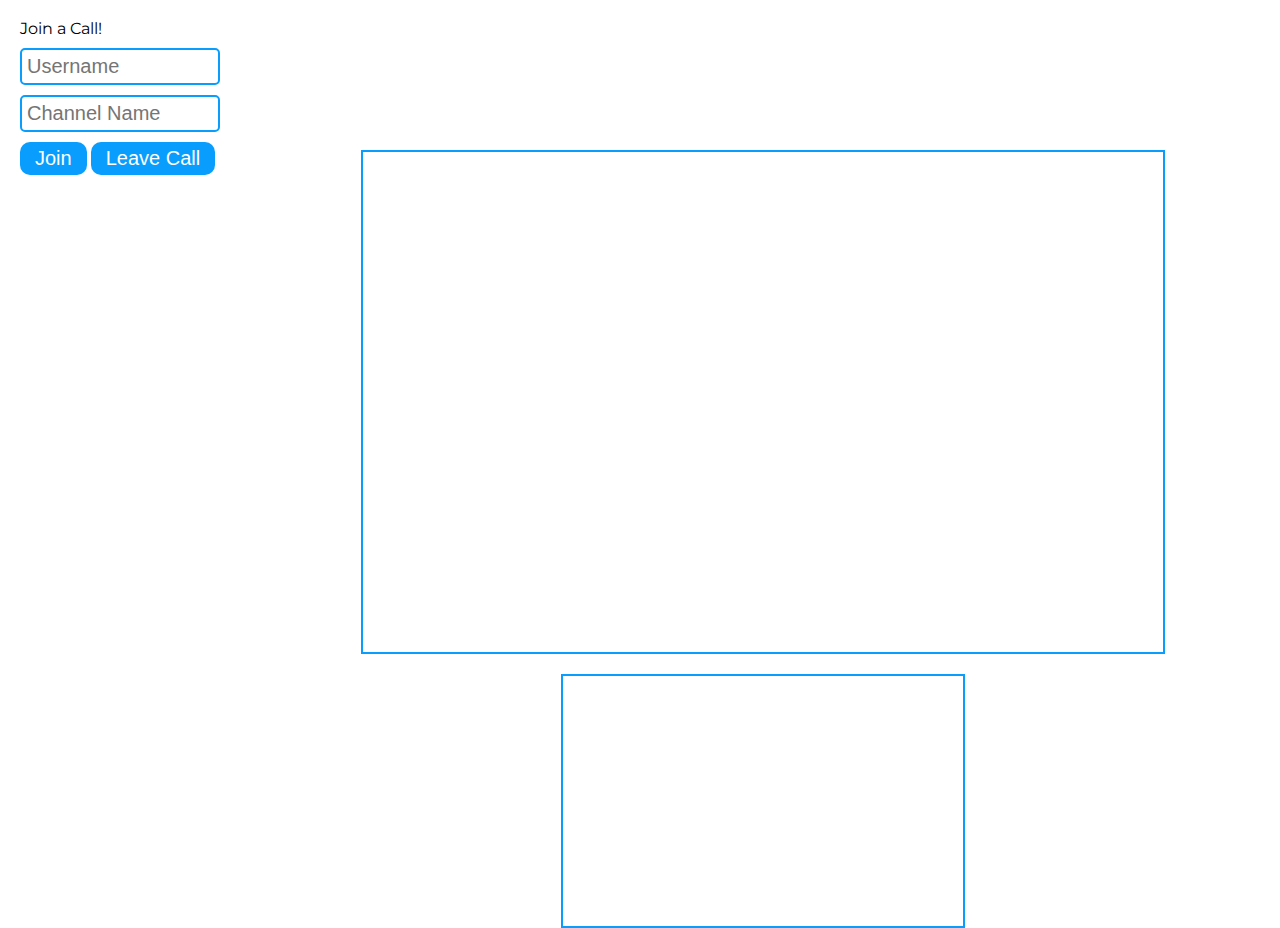
==== videoCall.html @ fb31dd73 "added leaving call function" ====
<!DOCTYPE html>
<html lang="en">

<head>
    <meta charset="UTF-8">
    <meta name="viewport" content="width=device-width, initial-scale=1.0">
    <meta http-equiv="X-UA-Compatible" content="ie=edge">
    <title>Video Calling Application</title>
    <link rel="stylesheet" href="styles.css" />
    <link rel="preconnect" href="https://fonts.gstatic.com">
    <link href="https://fonts.googleapis.com/css2?family=Montserrat&display=swap" rel="stylesheet">
</head>

<body>
    <div class="flexContainer">
        <div class="left-pane">
            <div class="logoSmall">
                <img src="assets/agoraLogo.png" alt="" class="logoElement">
            </div>
            <span class="headingText">Join a Call!            </span>
            <input type="text" id="username" placeholder="Username" />
            <input type="text" id="channelName" placeholder="Channel Name" />
            <button class="submitButton" id="join"> Join</button>
            <button class="submitButton" id="leave"> Leave Call</button>
        </div>
        <div class="right-container">
            <div class="right-pane">
                <div id="SelfStream"> </div>
                <div id="remoteStream"> </div>
            </div>
        </div>
    </div>
    <script src="https://cdn.agora.io/sdk/release/AgoraRTCSDK-3.0.0.js"></script>
    <script src="agora.js"></script>
</body>

</html>
---- styles.css ----
/* body {
    font-family: 'Roboto', sans-serif;
    font-family: 'Roboto Mono', monospace;
    display: flex;
}

.left-pane {
    float: left;
    background-color: white;
    width: 25vw;
    height: 100vh;
    padding-left: 10px;
    padding-right: 10px;
}

.right-pane {
    flex: 1;
    background-color: #099dfd;
    height: 100vh;
    display: flex;
    align-items: center;
    flex-direction: column;
}

img {
    max-width: 100%;
    max-height: 100%;
}

.img-container {
    width: 240px;
    margin: 60px auto 0 auto;
}

.form-container {
    margin-top: 100px;
    font-size: 23px;
}

input {
    margin-top: 20px;
    border: 2px solid #099dfd;
    width: 90%;
    font-size: 17px;
    border-radius: 5px;
    padding-right: 5px;
    padding-left: 5px;
}

button {
    border: none;
    margin-top: 20px;
    font-size: 17px;
    border-radius: 5px;
    color: white;
    background-color: #099dfd;
    padding-inline: 20px;
}

button:hover {
    background-color: #5abdff;
}

.illustration-container {
    margin-top: 100px;
    background-color: #ffffff59;
    width: 600px;
    height: 600px;
    border-radius: 300px;
    display: flex;
    align-items: center;
    justify-content: center;
}

.illustration-img-container {
    margin-top: 100px;
    width: 400px;
    height: 400px;
}

#tagline {
    margin-top: 200px;
    font-size: 32px;
    color: white;
}

.right-container {
    display: flex;
    width: 100%;
    height: 100%;
    flex-direction: column;
    align-items: center;
}

.flexContainer {
    display: flex;
    flex-direction: row;
}

#SelfStream {
    margin-top: 150px;
    justify-self: center;
    border: #099dfd;
    height: 500px;
    width: 800px;
}

#remoteStream {
    text-align: left;
    margin-top: 20px;
    justify-self: center;
    border: #099dfd;
    height: 250px;
    width: 400px;
} */

body {
    margin: 0;
    padding: 0;
    font-family: 'Montserrat', sans-serif;
}

#container {
    background-color: #099dfd;
}

.left-pane {
    background-color: white;
    width: 20vw;
    height: 100vh;
    padding-left: 20px;
    padding-right: 20px;
}

.logo {
    width: 60%;
    padding-top: 30px;
    margin: 0 auto;
}

#img-container {
    max-width: 100%;
    max-height: 100%;
}

.loginContainer {
    margin-top: 20vh;
}

#headingText {
    font-size: 1.5rem;
}

#highlighted {
    color: #099dfd;
}

#email {
    margin-top: 20px;
}

input {
    margin-top: 10px;
    padding: 5px;
    width: 90%;
    font-size: 1.25rem;
    border: 2px solid #099dfd;
    border-radius: 5px;
}

.submitButton {
    background-color: #099dfd;
    margin-top: 10px;
    padding-top: 5px;
    padding-bottom: 5px;
    padding-right: 15px;
    padding-left: 15px;
    color: white;
    border: none;
    font-size: 1.25rem;
    border-radius: 10px;
}

#flexContainer {
    display: flex;
    flex-direction: row;
}

#right-pane {
    flex: 1;
    text-align: center;
}

#circleContainer {
    display: flex;
    margin: 0 auto;
    margin-top: 60px;
    width: 650px;
    height: 650px;
    border-radius: 1000px;
    background-color: #ffffff4b;
    justify-items: center;
    margin-bottom: 100px;
}

#illustration {
    max-width: 100%;
    max-height: 100%;
}

#illustrationContainer {
    width: 500px;
    margin: auto;
    padding-bottom: 45px;
}

#bottomText {
    font-size: 1.75rem;
    color: white;
}

.right-container {
    display: flex;
    width: 100%;
    height: 100%;
    flex-direction: column;
    align-items: center;
}

.flexContainer {
    display: flex;
    flex-direction: row;
}

#SelfStream {
    margin-top: 150px;
    justify-self: center;
    border: 2px solid #099dfd;
    width: 800px;
    height: 500px;
}

#remoteStream {
    text-align: left;
    margin-top: 20px;
    justify-self: center;
    border: 2px solid #099dfd;
    width: 400px;
    height: 250px;
}
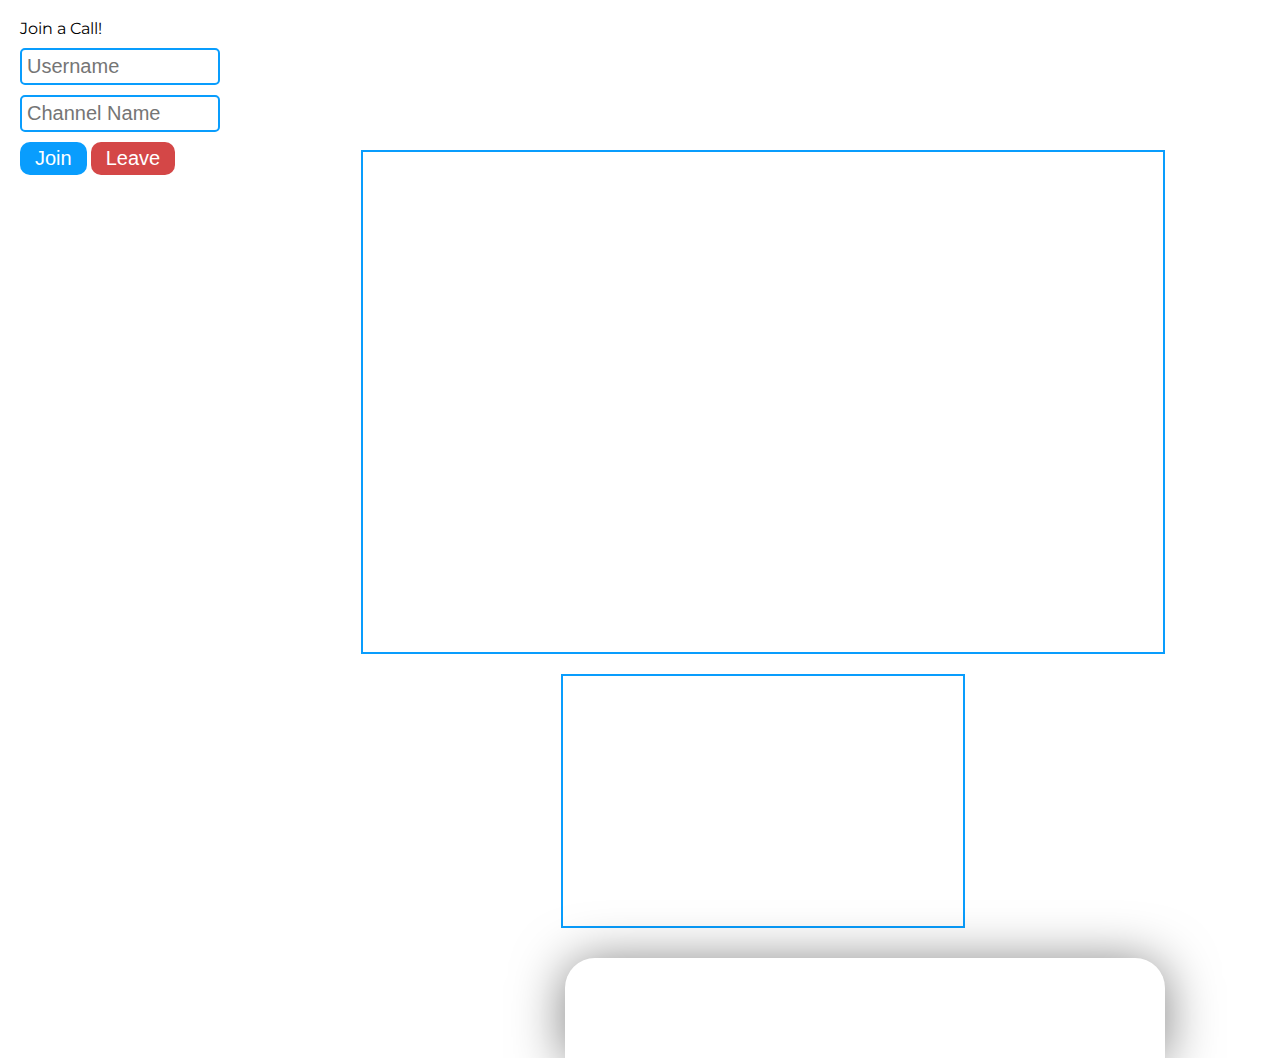
==== commit 40188b1a: "pushing all code" ====
--- a/videoCall.html
+++ b/videoCall.html
@@ -9,6 +9,8 @@
     <link rel="stylesheet" href="styles.css" />
     <link rel="preconnect" href="https://fonts.gstatic.com">
     <link href="https://fonts.googleapis.com/css2?family=Montserrat&display=swap" rel="stylesheet">
+    <link rel="stylesheet" href="https://cdnjs.cloudflare.com/ajax/libs/font-awesome/5.15.3/css/all.min.css" integrity="sha512-iBBXm8fW90+nuLcSKlbmrPcLa0OT92xO1BIsZ+ywDWZCvqsWgccV3gFoRBv0z+8dLJgyAHIhR35VZc2oM/gI1w==" crossorigin="anonymous" referrerpolicy="no-referrer"
+    />
 </head>
 
 <body>
@@ -21,12 +23,21 @@
             <input type="text" id="username" placeholder="Username" />
             <input type="text" id="channelName" placeholder="Channel Name" />
             <button class="submitButton" id="join"> Join</button>
-            <button class="submitButton" id="leave"> Leave Call</button>
+            <button class="submitButton" id="leave" style="background-color:  rgb(212, 71, 71);"> Leave</button>
         </div>
         <div class="right-container">
             <div class="right-pane">
                 <div id="SelfStream"> </div>
                 <div id="remoteStream"> </div>
+                <div class="controls">
+                    <div class="icon" id="video-mute">
+                        <i class="fa fa-video-slash fa-2x" style="color: #099dfd;"></i>
+                    </div>
+                    <div class="icon" id="audio-mute">
+                        <i class="fa fa-microphone-slash fa-2x" style="color: #099dfd;"></i>
+                    </div>
+                </div>
+
             </div>
         </div>
     </div>
--- a/styles.css
+++ b/styles.css
@@ -247,4 +247,27 @@
     border: 2px solid #099dfd;
     width: 400px;
     height: 250px;
+}
+
+.controls {
+    justify-self: end;
+    display: flex;
+    flex-direction: row;
+    align-items: center;
+    justify-content: space-evenly;
+    margin-top: 30px;
+    margin-bottom: 0px;
+    height: 100px;
+    width: 600px;
+    background: white;
+    border-top-left-radius: 30px;
+    border-top-right-radius: 30px;
+    box-shadow: 0px 4px 52px rgba(0, 0, 0, 0.514);
+}
+
+.icon {
+    height: 40px;
+    width: 50px;
+    margin: 20px;
+    cursor: pointer;
 }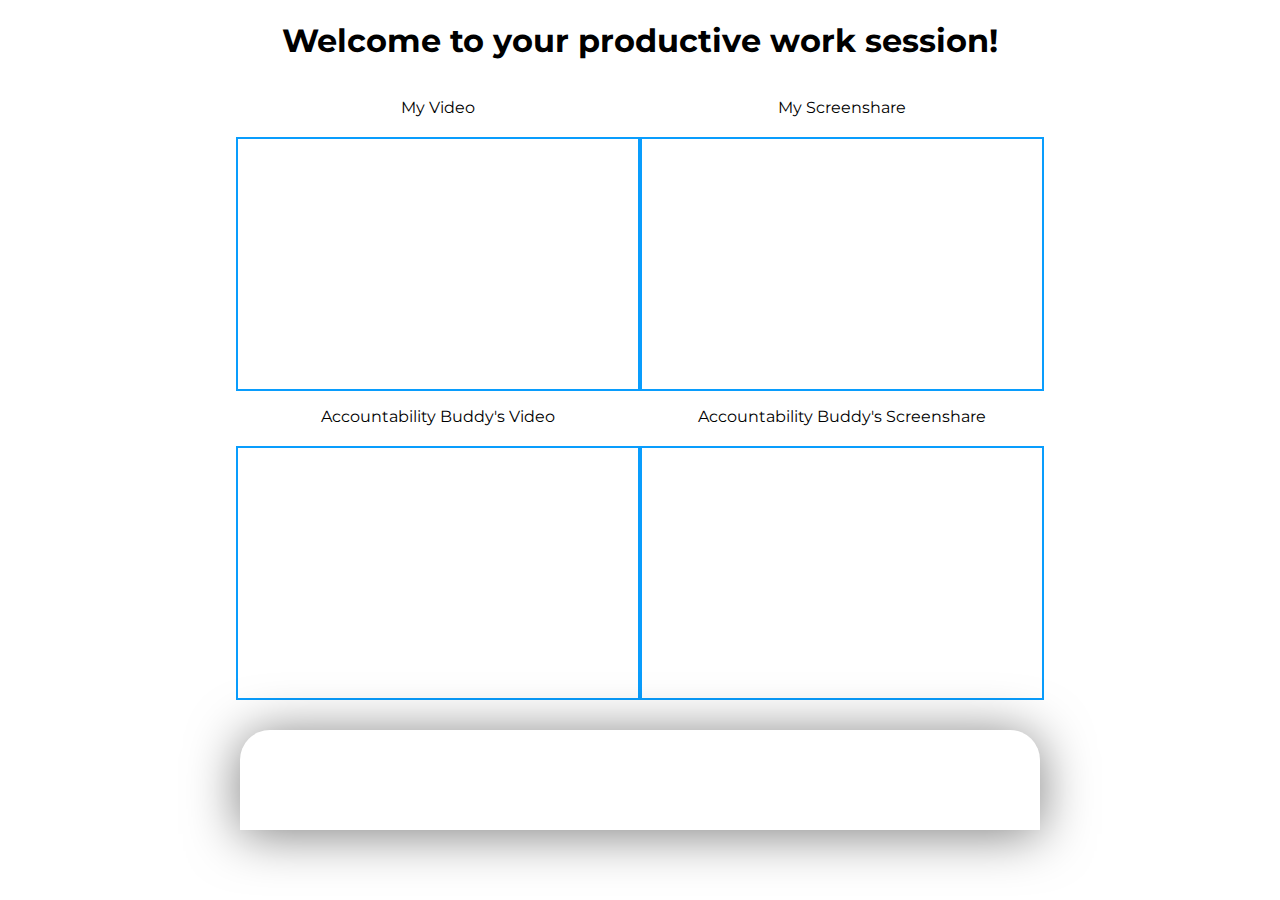
==== commit 832ea355: "new UI for videocall" ====
--- a/videoCall.html
+++ b/videoCall.html
@@ -14,31 +14,42 @@
 </head>
 
 <body>
-    <div class="flexContainer">
-        <div class="left-pane">
-            <div class="logoSmall">
-                <img src="assets/agoraLogo.png" alt="" class="logoElement">
-            </div>
-            <span class="headingText">Join a Call!            </span>
-            <input type="text" id="username" placeholder="Username" />
-            <input type="text" id="channelName" placeholder="Channel Name" />
-            <button class="submitButton" id="join"> Join</button>
-            <button class="submitButton" id="leave" style="background-color:  rgb(212, 71, 71);"> Leave</button>
-        </div>
+    <div>
         <div class="right-container">
-            <div class="right-pane">
-                <div id="SelfStream"> </div>
-                <div id="remoteStream"> </div>
-                <div class="controls">
-                    <div class="icon" id="video-mute">
-                        <i class="fa fa-video-slash fa-2x" style="color: #099dfd;"></i>
-                    </div>
-                    <div class="icon" id="audio-mute">
-                        <i class="fa fa-microphone-slash fa-2x" style="color: #099dfd;"></i>
-                    </div>
+            <h1>Welcome to your productive work session!</h1>
+            <div class="flexContainer">
+                <div>
+                    <p class="text">My Video</p>
+                    <div id="SelfStream"> </div>
+                </div>
+
+                <div>
+                    <p class="text"> My Screenshare</p>
+                    <div id="SelfStream"> </div>
+
                 </div>
 
             </div>
+            <div class="flexContainer">
+                <div>
+                    <p class="text">Accountability Buddy's Video</p>
+                    <div id="remoteStream"> </div>
+                </div>
+                <div>
+                    <p class="text">Accountability Buddy's Screenshare</p>
+                    <div id="remoteStream"> </div>
+                </div>
+            </div>
+
+            <div class="controls">
+                <div class="icon" id="video-mute">
+                    <i class="fa fa-video-slash fa-2x" style="color: #099dfd;"></i>
+                </div>
+                <div class="icon" id="audio-mute">
+                    <i class="fa fa-microphone-slash fa-2x" style="color: #099dfd;"></i>
+                </div>
+            </div>
+
         </div>
     </div>
     <script src="https://cdn.agora.io/sdk/release/AgoraRTCSDK-3.0.0.js"></script>
--- a/styles.css
+++ b/styles.css
@@ -233,11 +233,17 @@
 }
 
 #SelfStream {
-    margin-top: 150px;
+    /* margin-top: 150px;
     justify-self: center;
     border: 2px solid #099dfd;
     width: 800px;
-    height: 500px;
+    height: 500px; */
+    text-align: left;
+    margin-top: 20px;
+    justify-self: center;
+    border: 2px solid #099dfd;
+    width: 400px;
+    height: 250px;
 }
 
 #remoteStream {
@@ -258,7 +264,7 @@
     margin-top: 30px;
     margin-bottom: 0px;
     height: 100px;
-    width: 600px;
+    width: 800px;
     background: white;
     border-top-left-radius: 30px;
     border-top-right-radius: 30px;
@@ -270,4 +276,8 @@
     width: 50px;
     margin: 20px;
     cursor: pointer;
+}
+
+.text {
+    text-align: center;
 }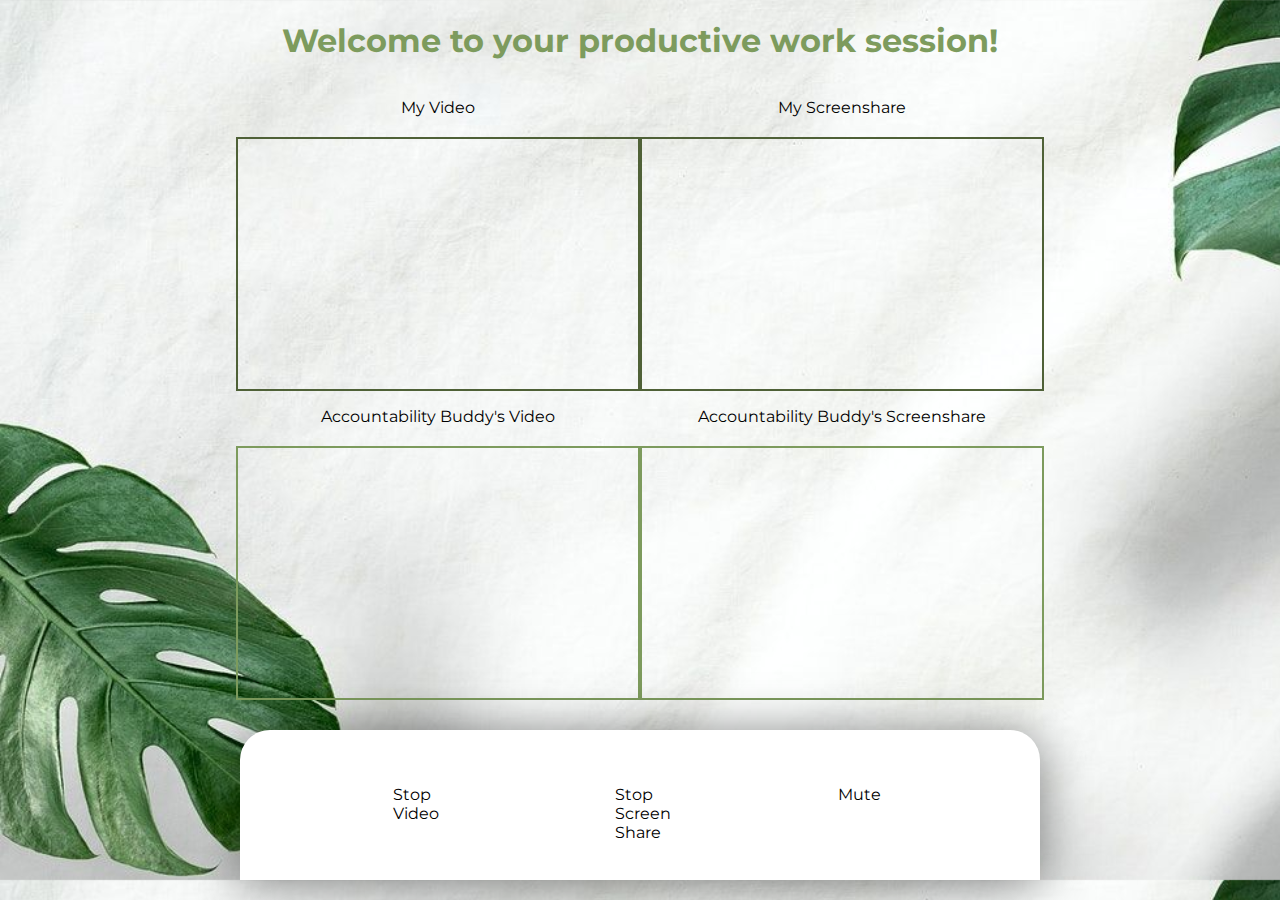
==== commit 0787e888: "added background and some styling" ====
--- a/videoCall.html
+++ b/videoCall.html
@@ -16,7 +16,7 @@
 <body>
     <div>
         <div class="right-container">
-            <h1>Welcome to your productive work session!</h1>
+            <h1 style="color: #7d9b5d;">Welcome to your productive work session!</h1>
             <div class="flexContainer">
                 <div>
                     <p class="text">My Video</p>
@@ -25,7 +25,7 @@
 
                 <div>
                     <p class="text"> My Screenshare</p>
-                    <div id="SelfStream"> </div>
+                    <div id="SelfScreen"> </div>
 
                 </div>
 
@@ -37,16 +37,19 @@
                 </div>
                 <div>
                     <p class="text">Accountability Buddy's Screenshare</p>
-                    <div id="remoteStream"> </div>
+                    <div id="remoteScreen"> </div>
                 </div>
             </div>
 
             <div class="controls">
                 <div class="icon" id="video-mute">
-                    <i class="fa fa-video-slash fa-2x" style="color: #099dfd;"></i>
+                    <i class="fa fa-video-slash fa-2x" style="color: #4f6137;"></i> Stop Video
+                </div>
+                <div class="icon" id="screenshare-mute">
+                    <i class="far fa-stop-circle fa-2x" style="color: #4f6137;"></i> Stop Screen Share
                 </div>
                 <div class="icon" id="audio-mute">
-                    <i class="fa fa-microphone-slash fa-2x" style="color: #099dfd;"></i>
+                    <i class="fa fa-microphone-slash fa-2x" style="color: #4f6137;"></i> Mute
                 </div>
             </div>
 
--- a/styles.css
+++ b/styles.css
@@ -1,123 +1,9 @@
-/* body {
-    font-family: 'Roboto', sans-serif;
-    font-family: 'Roboto Mono', monospace;
-    display: flex;
-}
-
-.left-pane {
-    float: left;
-    background-color: white;
-    width: 25vw;
-    height: 100vh;
-    padding-left: 10px;
-    padding-right: 10px;
-}
-
-.right-pane {
-    flex: 1;
-    background-color: #099dfd;
-    height: 100vh;
-    display: flex;
-    align-items: center;
-    flex-direction: column;
-}
-
-img {
-    max-width: 100%;
-    max-height: 100%;
-}
-
-.img-container {
-    width: 240px;
-    margin: 60px auto 0 auto;
-}
-
-.form-container {
-    margin-top: 100px;
-    font-size: 23px;
-}
-
-input {
-    margin-top: 20px;
-    border: 2px solid #099dfd;
-    width: 90%;
-    font-size: 17px;
-    border-radius: 5px;
-    padding-right: 5px;
-    padding-left: 5px;
-}
-
-button {
-    border: none;
-    margin-top: 20px;
-    font-size: 17px;
-    border-radius: 5px;
-    color: white;
-    background-color: #099dfd;
-    padding-inline: 20px;
-}
-
-button:hover {
-    background-color: #5abdff;
-}
-
-.illustration-container {
-    margin-top: 100px;
-    background-color: #ffffff59;
-    width: 600px;
-    height: 600px;
-    border-radius: 300px;
-    display: flex;
-    align-items: center;
-    justify-content: center;
-}
-
-.illustration-img-container {
-    margin-top: 100px;
-    width: 400px;
-    height: 400px;
-}
-
-#tagline {
-    margin-top: 200px;
-    font-size: 32px;
-    color: white;
-}
-
-.right-container {
-    display: flex;
-    width: 100%;
-    height: 100%;
-    flex-direction: column;
-    align-items: center;
-}
-
-.flexContainer {
-    display: flex;
-    flex-direction: row;
-}
-
-#SelfStream {
-    margin-top: 150px;
-    justify-self: center;
-    border: #099dfd;
-    height: 500px;
-    width: 800px;
-}
-
-#remoteStream {
-    text-align: left;
-    margin-top: 20px;
-    justify-self: center;
-    border: #099dfd;
-    height: 250px;
-    width: 400px;
-} */
-
 body {
     margin: 0;
     padding: 0;
     font-family: 'Montserrat', sans-serif;
+    background-image: url("assets/background1.jpg");
+    background-size: cover;
 }
 
 #container {
@@ -241,7 +127,30 @@
     text-align: left;
     margin-top: 20px;
     justify-self: center;
+    border: 2px solid #4f6137;
+    width: 400px;
+    height: 250px;
+}
+
+#remoteScreen {
+    text-align: left;
+    margin-top: 20px;
+    justify-self: center;
+    border: 2px solid #7d9b5d;
+    width: 400px;
+    height: 250px;
+}
+
+#SelfScreen {
+    /* margin-top: 150px;
+    justify-self: center;
     border: 2px solid #099dfd;
+    width: 800px;
+    height: 500px; */
+    text-align: left;
+    margin-top: 20px;
+    justify-self: center;
+    border: 2px solid #4f6137;
     width: 400px;
     height: 250px;
 }
@@ -250,7 +159,7 @@
     text-align: left;
     margin-top: 20px;
     justify-self: center;
-    border: 2px solid #099dfd;
+    border: 2px solid #7d9b5d;
     width: 400px;
     height: 250px;
 }
@@ -263,9 +172,9 @@
     justify-content: space-evenly;
     margin-top: 30px;
     margin-bottom: 0px;
-    height: 100px;
+    height: 150px;
     width: 800px;
-    background: white;
+    background: rgb(255, 255, 255);
     border-top-left-radius: 30px;
     border-top-right-radius: 30px;
     box-shadow: 0px 4px 52px rgba(0, 0, 0, 0.514);
@@ -280,4 +189,5 @@
 
 .text {
     text-align: center;
+    /* color: #7d9b5d; */
 }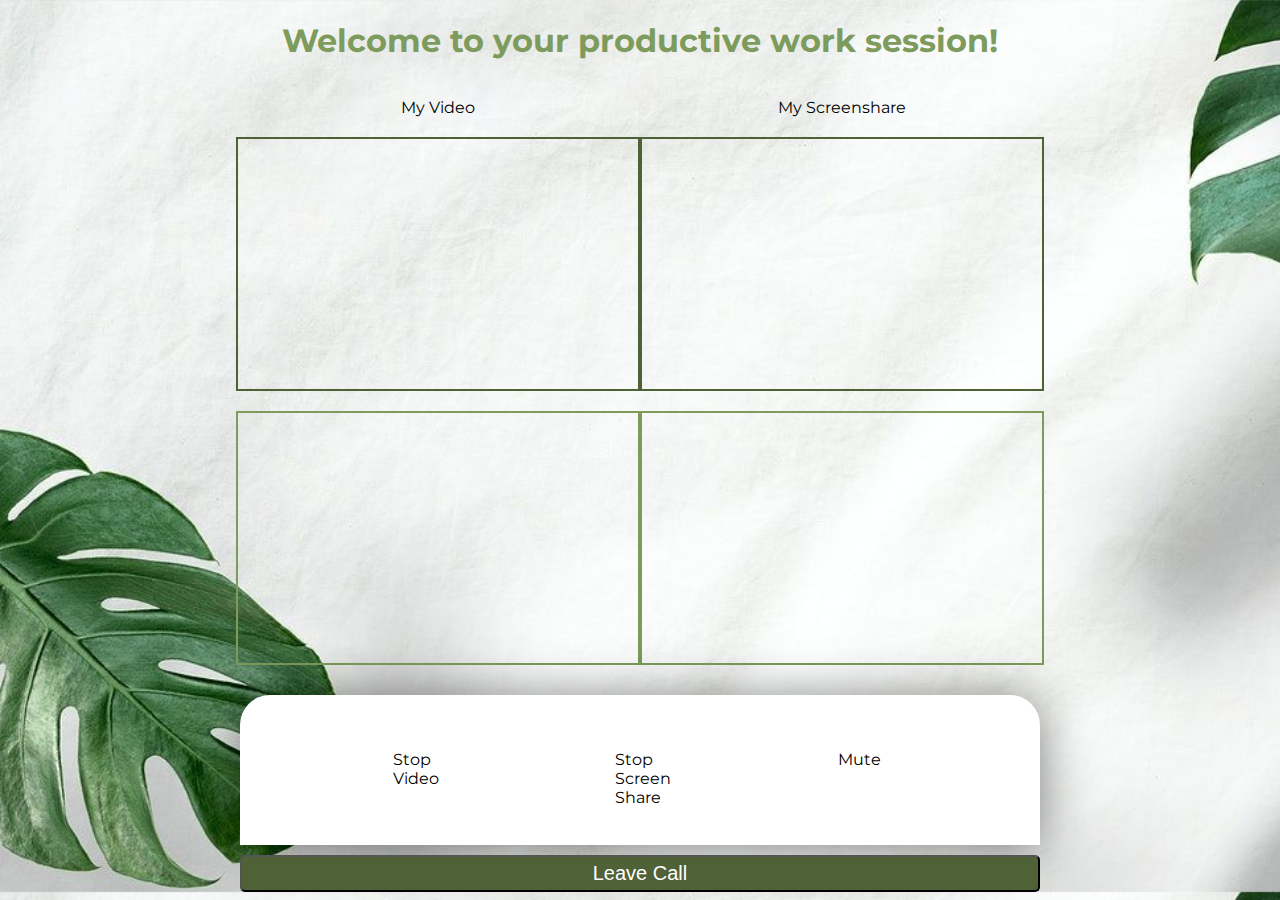
==== commit cf6fb623: "finished editing" ====
--- a/videoCall.html
+++ b/videoCall.html
@@ -32,11 +32,11 @@
             </div>
             <div class="flexContainer">
                 <div>
-                    <p class="text">Accountability Buddy's Video</p>
+                    <p class="text" id="abvid"></p>
                     <div id="remoteStream"> </div>
                 </div>
                 <div>
-                    <p class="text">Accountability Buddy's Screenshare</p>
+                    <p class="text" id="abss"></p>
                     <div id="remoteScreen"> </div>
                 </div>
             </div>
@@ -52,7 +52,7 @@
                     <i class="fa fa-microphone-slash fa-2x" style="color: #4f6137;"></i> Mute
                 </div>
             </div>
-
+            <button id="leaveButton" type="leave">Leave Call</button>
         </div>
     </div>
     <script src="https://cdn.agora.io/sdk/release/AgoraRTCSDK-3.0.0.js"></script>
--- a/styles.css
+++ b/styles.css
@@ -4,6 +4,36 @@
     font-family: 'Montserrat', sans-serif;
     background-image: url("assets/background1.jpg");
     background-size: cover;
+}
+
+.form-container {
+    padding-top: 20px;
+    font-family: 'Montserrat', sans-serif;
+    flex-direction: column;
+    display: flex;
+    justify-content: center;
+    text-align: center;
+    align-items: center;
+}
+
+#submitButton {
+    background-color: #4f6137;
+    margin-top: 10px;
+    padding: 5px;
+    color: white;
+    font-size: 1.25rem;
+    border-radius: 5px;
+    width: 100%;
+}
+
+#leaveButton {
+    background-color: #4f6137;
+    margin-top: 10px;
+    padding: 5px;
+    color: white;
+    font-size: 1.25rem;
+    border-radius: 5px;
+    width: 800px;
 }
 
 #container {
@@ -37,10 +67,6 @@
     font-size: 1.5rem;
 }
 
-#highlighted {
-    color: #099dfd;
-}
-
 #email {
     margin-top: 20px;
 }
@@ -48,33 +74,16 @@
 input {
     margin-top: 10px;
     padding: 5px;
-    width: 90%;
+    /* width: 30%; */
     font-size: 1.25rem;
-    border: 2px solid #099dfd;
+    border: 2px solid #7d9b5d;
+    color: #4f6137;
     border-radius: 5px;
-}
-
-.submitButton {
-    background-color: #099dfd;
-    margin-top: 10px;
-    padding-top: 5px;
-    padding-bottom: 5px;
-    padding-right: 15px;
-    padding-left: 15px;
-    color: white;
-    border: none;
-    font-size: 1.25rem;
-    border-radius: 10px;
 }
 
 #flexContainer {
     display: flex;
     flex-direction: row;
-}
-
-#right-pane {
-    flex: 1;
-    text-align: center;
 }
 
 #circleContainer {
@@ -119,11 +128,6 @@
 }
 
 #SelfStream {
-    /* margin-top: 150px;
-    justify-self: center;
-    border: 2px solid #099dfd;
-    width: 800px;
-    height: 500px; */
     text-align: left;
     margin-top: 20px;
     justify-self: center;
@@ -142,11 +146,6 @@
 }
 
 #SelfScreen {
-    /* margin-top: 150px;
-    justify-self: center;
-    border: 2px solid #099dfd;
-    width: 800px;
-    height: 500px; */
     text-align: left;
     margin-top: 20px;
     justify-self: center;
